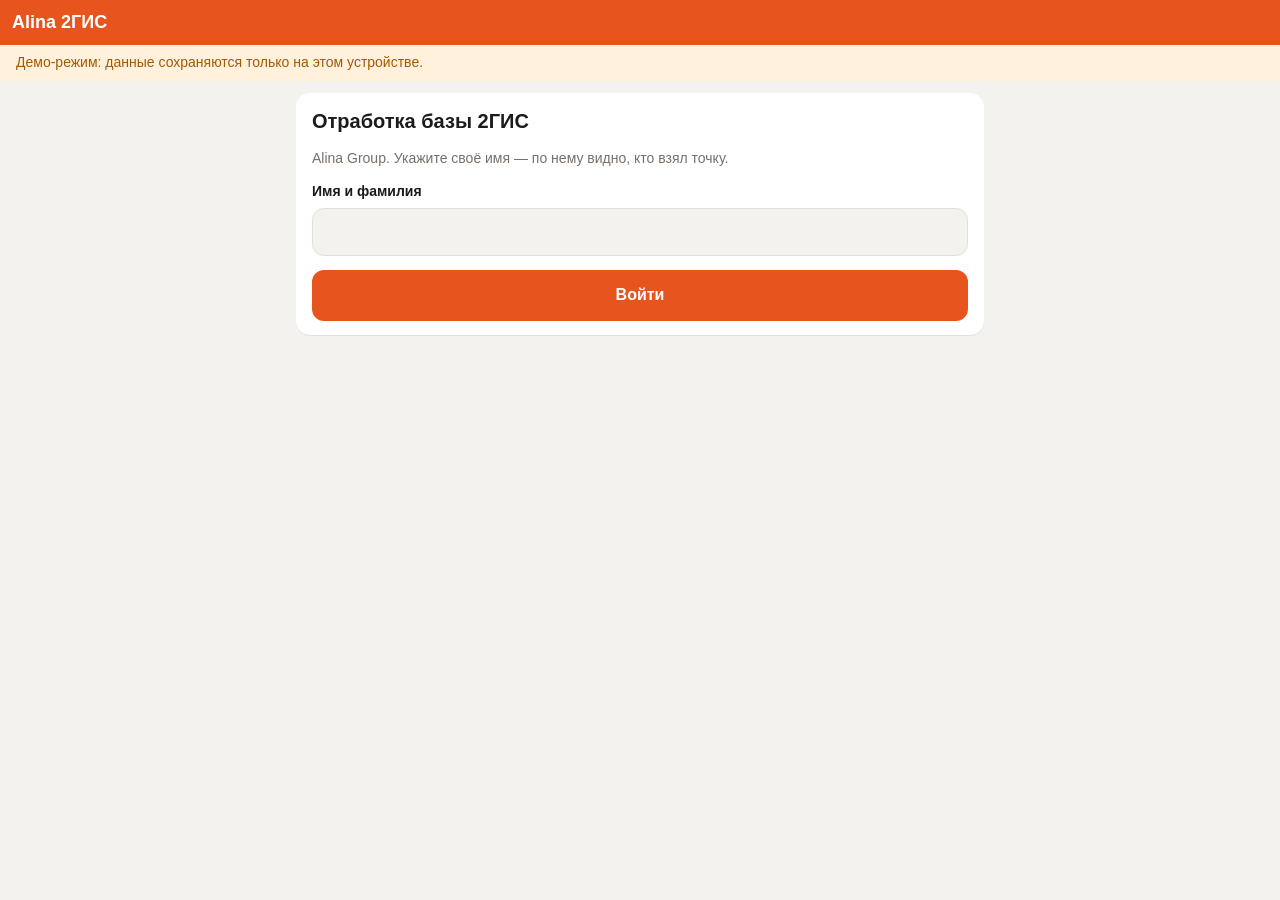
==== index.html @ ec06b98b "Alina Group: отработка базы 2ГИС — PWA для агентов Маршруты из Excel (571 точка), блокировка точки з" ====
<!doctype html>
<html lang="ru">
<head>
  <meta charset="utf-8">
  <meta name="viewport" content="width=device-width, initial-scale=1, viewport-fit=cover">
  <title>Alina 2ГИС</title>
  <meta name="apple-mobile-web-app-capable" content="yes">
  <meta name="mobile-web-app-capable" content="yes">
  <meta name="apple-mobile-web-app-status-bar-style" content="default">
  <meta name="apple-mobile-web-app-title" content="Alina 2ГИС">
  <meta name="theme-color" content="#e8541e">
  <link rel="apple-touch-icon" href="icons/apple-touch-icon.png">
  <link rel="icon" href="icons/icon-192.png">
  <link rel="manifest" href="manifest.webmanifest">
  <link rel="stylesheet" href="styles.css">
</head>
<body>
  <header class="bar">
    <button class="bar-back" id="back" hidden aria-label="Назад">‹</button>
    <div class="bar-title" id="title">Alina 2ГИС</div>
    <button class="bar-btn" id="who" hidden></button>
  </header>
  <div class="banner" id="banner" hidden></div>
  <main id="app"></main>
  <div class="toast" id="toast" hidden></div>
  <script src="config.js"></script>
  <script src="app.js"></script>
</body>
</html>
---- styles.css ----
:root {
  --accent: #e8541e;
  --accent-ink: #fff;
  --bg: #f4f2ef;
  --card: #fff;
  --ink: #1d1b19;
  --muted: #77706a;
  --line: #e4dfd9;
  --ok: #1f8a4c;
  --ok-bg: #e3f4ea;
  --warn: #a35a00;
  --warn-bg: #fff1dc;
  --bad: #c0352b;
  --chip: #f1ece6;
  --radius: 14px;
  color-scheme: light;
}
@media (prefers-color-scheme: dark) {
  :root {
    --bg: #141312;
    --card: #1f1d1b;
    --ink: #f2eee9;
    --muted: #a19890;
    --line: #34302c;
    --ok-bg: #173323;
    --warn-bg: #3a2a12;
    --chip: #2b2825;
    color-scheme: dark;
  }
}

* { box-sizing: border-box; -webkit-tap-highlight-color: transparent; }
html, body { margin: 0; background: var(--bg); color: var(--ink); }
body {
  font: 16px/1.4 -apple-system, BlinkMacSystemFont, "Segoe UI", Roboto, sans-serif;
  padding-bottom: calc(24px + env(safe-area-inset-bottom));
  -webkit-text-size-adjust: 100%;
}
button, input, textarea, select { font: inherit; color: inherit; }
a { color: var(--accent); }

.bar {
  position: sticky; top: 0; z-index: 10;
  display: flex; align-items: center; gap: 8px;
  padding: calc(10px + env(safe-area-inset-top)) 12px 10px;
  background: var(--accent); color: var(--accent-ink);
}
.bar-title { flex: 1; font-weight: 700; font-size: 18px; white-space: nowrap; overflow: hidden; text-overflow: ellipsis; }
.bar-back { background: none; border: 0; color: inherit; font-size: 34px; line-height: 1; padding: 0 8px 4px 0; }
.bar-btn {
  background: rgba(255,255,255,.18); border: 0; color: inherit;
  border-radius: 999px; padding: 6px 12px; font-size: 14px; max-width: 45%;
  white-space: nowrap; overflow: hidden; text-overflow: ellipsis;
}
.banner { background: var(--warn-bg); color: var(--warn); padding: 8px 16px; font-size: 14px; }

main { padding: 12px 16px; max-width: 720px; margin: 0 auto; }

.card {
  background: var(--card); border-radius: var(--radius);
  padding: 14px 16px; margin-bottom: 10px;
  box-shadow: 0 1px 0 var(--line);
}
.card h2 { margin: 0 0 4px; font-size: 20px; }
.muted { color: var(--muted); font-size: 14px; }
.row { display: flex; align-items: center; gap: 10px; }
.grow { flex: 1; min-width: 0; }

.route-card { display: block; text-decoration: none; color: inherit; }
.progress { height: 8px; background: var(--chip); border-radius: 99px; overflow: hidden; display: flex; margin: 10px 0 6px; }
.progress .done { background: var(--ok); }
.progress .work { background: #f0a24a; }
.stats { display: flex; gap: 14px; font-size: 13px; color: var(--muted); flex-wrap: wrap; }
.stats b { color: var(--ink); }

.tools { display: flex; gap: 8px; margin-bottom: 10px; flex-wrap: wrap; }
.search {
  flex: 1 1 100%; padding: 12px 14px; border-radius: 12px;
  border: 1px solid var(--line); background: var(--card);
}
.seg { display: flex; background: var(--chip); border-radius: 10px; padding: 3px; flex: 1; }
.seg button { flex: 1; border: 0; background: none; padding: 7px 6px; border-radius: 8px; font-size: 14px; }
.seg button.on { background: var(--card); font-weight: 600; box-shadow: 0 1px 2px rgba(0,0,0,.12); }

.section-title { font-size: 13px; text-transform: uppercase; letter-spacing: .04em; color: var(--muted); margin: 16px 4px 8px; }

.point { display: flex; gap: 12px; align-items: flex-start; text-decoration: none; color: inherit; }
.point .num {
  flex: none; width: 34px; height: 34px; border-radius: 50%;
  background: var(--chip); display: grid; place-items: center; font-size: 13px; font-weight: 600;
}
.point.mine .num { background: var(--accent); color: var(--accent-ink); }
.point .name { font-weight: 600; }
.point .addr { font-size: 14px; color: var(--muted); }
.dist { font-size: 13px; color: var(--muted); white-space: nowrap; }

.badge { display: inline-block; font-size: 12px; padding: 2px 8px; border-radius: 99px; background: var(--chip); color: var(--muted); }
.badge.work { background: var(--warn-bg); color: var(--warn); }
.badge.done { background: var(--ok-bg); color: var(--ok); }

.btn {
  display: flex; align-items: center; justify-content: center; gap: 8px;
  width: 100%; padding: 14px 16px; border-radius: 12px; border: 0;
  background: var(--chip); font-weight: 600; text-decoration: none; color: var(--ink);
  font-size: 16px; min-height: 50px;
}
.btn.primary { background: var(--accent); color: var(--accent-ink); }
.btn.ok { background: var(--ok); color: #fff; }
.btn.ghost { background: none; border: 1px solid var(--line); }
.btn:disabled { opacity: .5; }
.btns { display: grid; gap: 8px; grid-template-columns: 1fr 1fr; margin: 10px 0; }
.btns .wide { grid-column: 1 / -1; }

.status-box { padding: 12px 14px; border-radius: 12px; margin: 10px 0; font-weight: 600; }
.status-box.work { background: var(--warn-bg); color: var(--warn); }
.status-box.done { background: var(--ok-bg); color: var(--ok); }
.status-box.other { background: #fde3e0; color: var(--bad); }

form fieldset { border: 0; padding: 0; margin: 0; }
.field { margin-bottom: 14px; }
.field > label, .field > .label { display: block; font-size: 14px; font-weight: 600; margin-bottom: 6px; }
.field input[type=text], .field input[type=tel], .field textarea {
  width: 100%; padding: 12px 14px; border-radius: 12px;
  border: 1px solid var(--line); background: var(--bg); font-size: 16px;
}
.field textarea { min-height: 80px; resize: vertical; }
.chips { display: flex; flex-wrap: wrap; gap: 8px; }
.chips label {
  display: inline-flex; align-items: center; padding: 9px 13px;
  border-radius: 999px; background: var(--chip); font-size: 15px; user-select: none;
}
.chips input { position: absolute; opacity: 0; pointer-events: none; }
.chips label:has(input:checked) { background: var(--accent); color: var(--accent-ink); }
.req { color: var(--bad); }

.photos { display: grid; grid-template-columns: repeat(3, 1fr); gap: 8px; margin-top: 8px; }
.photos .ph { position: relative; aspect-ratio: 1; border-radius: 10px; overflow: hidden; background: var(--chip); }
.photos img { width: 100%; height: 100%; object-fit: cover; display: block; }
.photos .ph button {
  position: absolute; top: 4px; right: 4px; width: 26px; height: 26px; border-radius: 50%;
  border: 0; background: rgba(0,0,0,.6); color: #fff; font-size: 16px; line-height: 1;
}
.file-btn { position: relative; overflow: hidden; }
.file-btn input { position: absolute; inset: 0; opacity: 0; }

.empty { text-align: center; color: var(--muted); padding: 32px 12px; }
.spinner { text-align: center; color: var(--muted); padding: 40px 0; }
.link-btn { background: none; border: 0; color: var(--accent); padding: 8px 0; font-weight: 600; }

.toast {
  position: fixed; left: 16px; right: 16px; bottom: calc(20px + env(safe-area-inset-bottom));
  background: #222; color: #fff; padding: 14px 16px; border-radius: 12px; z-index: 50;
  text-align: center; box-shadow: 0 6px 24px rgba(0,0,0,.25); max-width: 560px; margin: 0 auto;
}
.toast.err { background: var(--bad); }
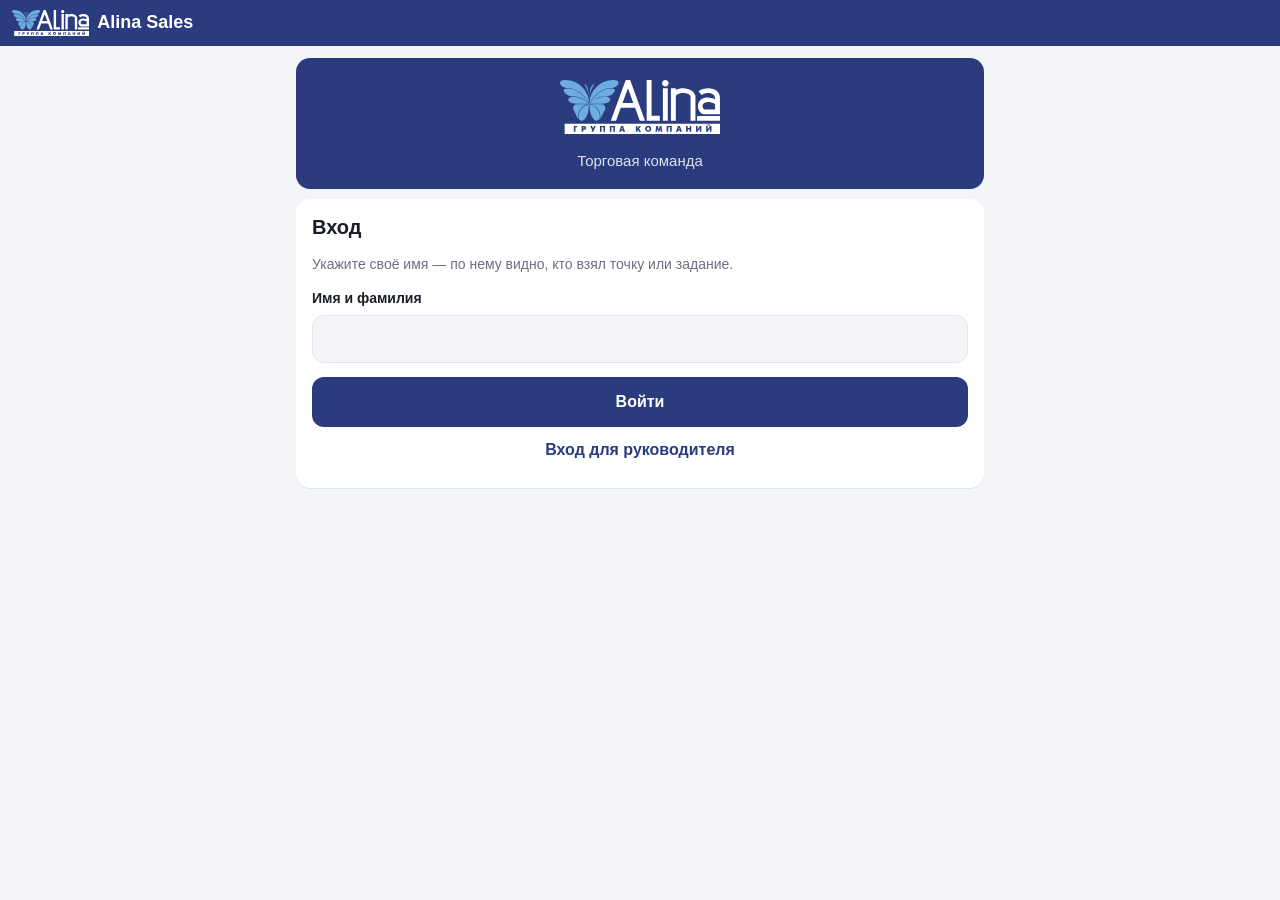
==== commit 1997ee63: "Alina Sales: логотип Alina Group, задания по точкам, повторные визиты, GPS и статистика руководителя" ====
--- a/index.html
+++ b/index.html
@@ -3,12 +3,12 @@
 <head>
   <meta charset="utf-8">
   <meta name="viewport" content="width=device-width, initial-scale=1, viewport-fit=cover">
-  <title>Alina 2ГИС</title>
+  <title>Alina Sales</title>
   <meta name="apple-mobile-web-app-capable" content="yes">
   <meta name="mobile-web-app-capable" content="yes">
   <meta name="apple-mobile-web-app-status-bar-style" content="default">
-  <meta name="apple-mobile-web-app-title" content="Alina 2ГИС">
-  <meta name="theme-color" content="#e8541e">
+  <meta name="apple-mobile-web-app-title" content="Alina Sales">
+  <meta name="theme-color" content="#2a3b7e">
   <link rel="apple-touch-icon" href="icons/apple-touch-icon.png">
   <link rel="icon" href="icons/icon-192.png">
   <link rel="manifest" href="manifest.webmanifest">
@@ -17,7 +17,8 @@
 <body>
   <header class="bar">
     <button class="bar-back" id="back" hidden aria-label="Назад">‹</button>
-    <div class="bar-title" id="title">Alina 2ГИС</div>
+    <img class="bar-logo" id="logo" src="icons/alina-logo.svg" alt="Alina Group" hidden>
+    <div class="bar-title" id="title">Alina Sales</div>
     <button class="bar-btn" id="who" hidden></button>
   </header>
   <div class="banner" id="banner" hidden></div>
--- a/styles.css
+++ b/styles.css
@@ -1,30 +1,36 @@
 :root {
-  --accent: #e8541e;
+  /* Фирменные цвета Alina Group (alina.kz): тёмно-синий и голубой бабочки */
+  --accent: #2a3b7e;
   --accent-ink: #fff;
-  --bg: #f4f2ef;
+  --accent-2: #489ed7;
+  --link: #2a3b7e;
+  --bg: #f3f5f9;
   --card: #fff;
-  --ink: #1d1b19;
-  --muted: #77706a;
-  --line: #e4dfd9;
+  --ink: #1a1d29;
+  --muted: #6b7183;
+  --line: #dfe4ec;
   --ok: #1f8a4c;
   --ok-bg: #e3f4ea;
   --warn: #a35a00;
   --warn-bg: #fff1dc;
   --bad: #c0352b;
-  --chip: #f1ece6;
+  --bad-bg: #fde3e0;
+  --chip: #eaeef5;
   --radius: 14px;
   color-scheme: light;
 }
 @media (prefers-color-scheme: dark) {
   :root {
-    --bg: #141312;
-    --card: #1f1d1b;
-    --ink: #f2eee9;
-    --muted: #a19890;
-    --line: #34302c;
+    --link: #8ec3ea;
+    --bg: #11131a;
+    --card: #1c1f29;
+    --ink: #eef0f5;
+    --muted: #9aa0b0;
+    --line: #2e3342;
     --ok-bg: #173323;
     --warn-bg: #3a2a12;
-    --chip: #2b2825;
+    --bad-bg: #3c1c19;
+    --chip: #272b37;
     color-scheme: dark;
   }
 }
@@ -37,7 +43,7 @@
   -webkit-text-size-adjust: 100%;
 }
 button, input, textarea, select { font: inherit; color: inherit; }
-a { color: var(--accent); }
+a { color: var(--link); }
 
 .bar {
   position: sticky; top: 0; z-index: 10;
@@ -45,6 +51,7 @@
   padding: calc(10px + env(safe-area-inset-top)) 12px 10px;
   background: var(--accent); color: var(--accent-ink);
 }
+.bar-logo { height: 26px; width: auto; flex: none; }
 .bar-title { flex: 1; font-weight: 700; font-size: 18px; white-space: nowrap; overflow: hidden; text-overflow: ellipsis; }
 .bar-back { background: none; border: 0; color: inherit; font-size: 34px; line-height: 1; padding: 0 8px 4px 0; }
 .bar-btn {
@@ -62,16 +69,27 @@
   box-shadow: 0 1px 0 var(--line);
 }
 .card h2 { margin: 0 0 4px; font-size: 20px; }
+.card h3 { margin: 0 0 8px; font-size: 17px; }
 .muted { color: var(--muted); font-size: 14px; }
 .row { display: flex; align-items: center; gap: 10px; }
 .grow { flex: 1; min-width: 0; }
 
-.route-card { display: block; text-decoration: none; color: inherit; }
+.hero {
+  background: var(--accent); color: var(--accent-ink); border-radius: var(--radius);
+  padding: 22px 16px 18px; margin-bottom: 10px; text-align: center;
+}
+.hero img { height: 54px; width: auto; max-width: 100%; }
+.hero p { margin: 10px 0 0; opacity: .85; font-size: 15px; }
+
+.route-card, .nav-card { display: block; text-decoration: none; color: inherit; }
+.nav-card { border-left: 4px solid var(--accent-2); }
+.nav-card.mgr { border-left-color: var(--accent); }
 .progress { height: 8px; background: var(--chip); border-radius: 99px; overflow: hidden; display: flex; margin: 10px 0 6px; }
 .progress .done { background: var(--ok); }
 .progress .work { background: #f0a24a; }
 .stats { display: flex; gap: 14px; font-size: 13px; color: var(--muted); flex-wrap: wrap; }
 .stats b { color: var(--ink); }
+.stats .bad b, .stats b.bad { color: var(--bad); }
 
 .tools { display: flex; gap: 8px; margin-bottom: 10px; flex-wrap: wrap; }
 .search {
@@ -81,6 +99,9 @@
 .seg { display: flex; background: var(--chip); border-radius: 10px; padding: 3px; flex: 1; }
 .seg button { flex: 1; border: 0; background: none; padding: 7px 6px; border-radius: 8px; font-size: 14px; }
 .seg button.on { background: var(--card); font-weight: 600; box-shadow: 0 1px 2px rgba(0,0,0,.12); }
+.tabs { margin-bottom: 6px; }
+.tabs button { line-height: 1.2; }
+.tabs button b { display: block; font-size: 17px; }
 
 .section-title { font-size: 13px; text-transform: uppercase; letter-spacing: .04em; color: var(--muted); margin: 16px 4px 8px; }
 
@@ -94,9 +115,11 @@
 .point .addr { font-size: 14px; color: var(--muted); }
 .dist { font-size: 13px; color: var(--muted); white-space: nowrap; }
 
-.badge { display: inline-block; font-size: 12px; padding: 2px 8px; border-radius: 99px; background: var(--chip); color: var(--muted); }
+.badge { display: inline-block; font-size: 12px; padding: 2px 8px; border-radius: 99px; background: var(--chip); color: var(--muted); margin-right: 4px; }
 .badge.work { background: var(--warn-bg); color: var(--warn); }
 .badge.done { background: var(--ok-bg); color: var(--ok); }
+.badge.bad { background: var(--bad-bg); color: var(--bad); }
+.badge.info { background: var(--chip); color: var(--link); }
 
 .btn {
   display: flex; align-items: center; justify-content: center; gap: 8px;
@@ -105,8 +128,10 @@
   font-size: 16px; min-height: 50px;
 }
 .btn.primary { background: var(--accent); color: var(--accent-ink); }
+.btn.blue { background: var(--accent-2); color: #fff; }
 .btn.ok { background: var(--ok); color: #fff; }
 .btn.ghost { background: none; border: 1px solid var(--line); }
+.btn.small { min-height: 40px; padding: 8px 12px; font-size: 15px; }
 .btn:disabled { opacity: .5; }
 .btns { display: grid; gap: 8px; grid-template-columns: 1fr 1fr; margin: 10px 0; }
 .btns .wide { grid-column: 1 / -1; }
@@ -114,14 +139,14 @@
 .status-box { padding: 12px 14px; border-radius: 12px; margin: 10px 0; font-weight: 600; }
 .status-box.work { background: var(--warn-bg); color: var(--warn); }
 .status-box.done { background: var(--ok-bg); color: var(--ok); }
-.status-box.other { background: #fde3e0; color: var(--bad); }
+.status-box.other { background: var(--bad-bg); color: var(--bad); }
 
 form fieldset { border: 0; padding: 0; margin: 0; }
 .field { margin-bottom: 14px; }
 .field > label, .field > .label { display: block; font-size: 14px; font-weight: 600; margin-bottom: 6px; }
-.field input[type=text], .field input[type=tel], .field textarea {
+.field input[type=text], .field input[type=tel], .field input[type=date], .field input[type=password], .field textarea, .field select {
   width: 100%; padding: 12px 14px; border-radius: 12px;
-  border: 1px solid var(--line); background: var(--bg); font-size: 16px;
+  border: 1px solid var(--line); background: var(--bg); font-size: 16px; min-height: 48px;
 }
 .field textarea { min-height: 80px; resize: vertical; }
 .chips { display: flex; flex-wrap: wrap; gap: 8px; }
@@ -132,6 +157,48 @@
 .chips input { position: absolute; opacity: 0; pointer-events: none; }
 .chips label:has(input:checked) { background: var(--accent); color: var(--accent-ink); }
 .req { color: var(--bad); }
+
+/* Выбор заданий: строка-чекбокс, под ней комментарий */
+.task-pick { border: 1px solid var(--line); border-radius: 12px; margin-bottom: 8px; overflow: hidden; }
+.task-pick > label { display: flex; gap: 10px; align-items: center; padding: 12px 14px; font-weight: 600; }
+.task-pick > label input { width: 20px; height: 20px; flex: none; accent-color: var(--accent); }
+.task-pick:has(input:checked) { border-color: var(--accent-2); background: var(--chip); }
+.task-pick textarea {
+  display: none; width: calc(100% - 28px); margin: 0 14px 12px; min-height: 60px;
+  padding: 10px 12px; border-radius: 10px; border: 1px solid var(--line); background: var(--card); font-size: 16px;
+}
+.task-pick:has(input:checked) textarea { display: block; }
+
+.task .type { font-weight: 700; }
+.task .meta { font-size: 14px; color: var(--muted); margin-top: 2px; }
+.task .comment { margin-top: 6px; white-space: pre-wrap; }
+.task .result { margin-top: 6px; padding: 8px 10px; border-radius: 10px; background: var(--ok-bg); white-space: pre-wrap; font-size: 15px; }
+.task.overdue { box-shadow: inset 4px 0 0 var(--bad), 0 1px 0 var(--line); }
+.task .btns { margin-bottom: 0; }
+.task-link { color: inherit; text-decoration: none; font-weight: 600; }
+
+.history { margin: 0; padding: 0; list-style: none; }
+.history li { padding: 8px 0; border-top: 1px solid var(--line); font-size: 15px; }
+.history li:first-child { border-top: 0; }
+
+.tiles { display: grid; grid-template-columns: repeat(2, 1fr); gap: 8px; margin-bottom: 10px; }
+.tile { background: var(--card); border-radius: 12px; padding: 12px 14px; box-shadow: 0 1px 0 var(--line); }
+.tile b { display: block; font-size: 24px; line-height: 1.1; }
+.tile span { font-size: 13px; color: var(--muted); }
+.tile.bad b { color: var(--bad); }
+@media (min-width: 560px) { .tiles { grid-template-columns: repeat(4, 1fr); } }
+
+.table-wrap { overflow-x: auto; margin: 0 -16px; padding: 0 16px; }
+table.grid { border-collapse: collapse; width: 100%; font-size: 14px; }
+table.grid th, table.grid td { padding: 8px 6px; text-align: right; border-bottom: 1px solid var(--line); white-space: nowrap; }
+table.grid th { font-size: 12px; color: var(--muted); font-weight: 600; }
+table.grid th:first-child, table.grid td:first-child { text-align: left; white-space: normal; }
+table.grid td.bad { color: var(--bad); font-weight: 600; }
+
+.feed { margin: 0; padding: 0; list-style: none; }
+.feed li { padding: 8px 0; border-top: 1px solid var(--line); font-size: 14px; }
+.feed li:first-child { border-top: 0; }
+.feed time { color: var(--muted); margin-right: 6px; }
 
 .photos { display: grid; grid-template-columns: repeat(3, 1fr); gap: 8px; margin-top: 8px; }
 .photos .ph { position: relative; aspect-ratio: 1; border-radius: 10px; overflow: hidden; background: var(--chip); }
@@ -145,7 +212,7 @@
 
 .empty { text-align: center; color: var(--muted); padding: 32px 12px; }
 .spinner { text-align: center; color: var(--muted); padding: 40px 0; }
-.link-btn { background: none; border: 0; color: var(--accent); padding: 8px 0; font-weight: 600; }
+.link-btn { background: none; border: 0; color: var(--link); padding: 12px 0; font-weight: 600; width: 100%; }
 
 .toast {
   position: fixed; left: 16px; right: 16px; bottom: calc(20px + env(safe-area-inset-bottom));
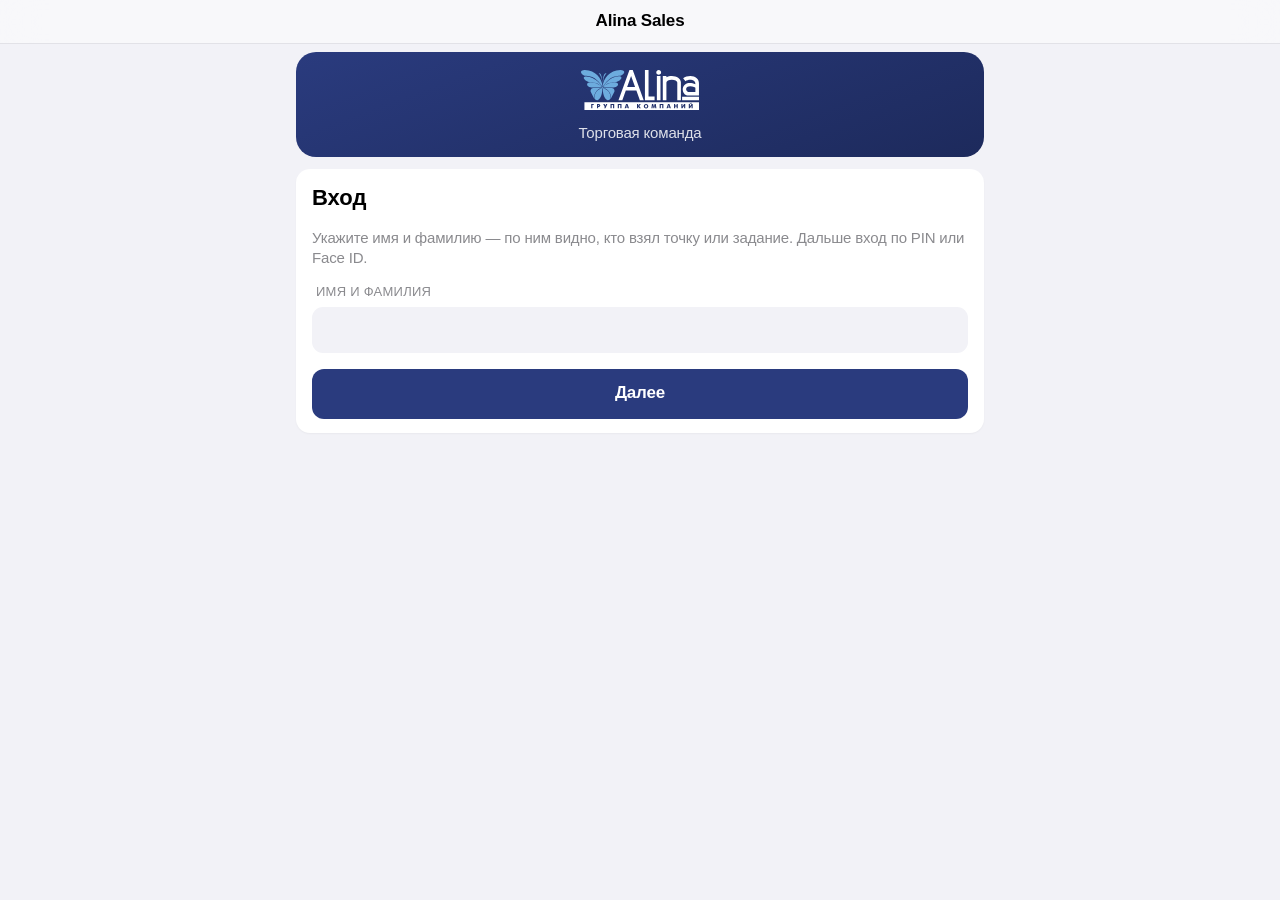
==== commit 98148276: "Дизайн в стиле iOS: вкладки внизу, большие заголовки, списки как в «Настройках», кольцо цели - Нижня" ====
--- a/index.html
+++ b/index.html
@@ -8,7 +8,8 @@
   <meta name="mobile-web-app-capable" content="yes">
   <meta name="apple-mobile-web-app-status-bar-style" content="default">
   <meta name="apple-mobile-web-app-title" content="Alina Sales">
-  <meta name="theme-color" content="#2a3b7e">
+  <meta name="theme-color" content="#f2f2f7" media="(prefers-color-scheme: light)">
+  <meta name="theme-color" content="#000000" media="(prefers-color-scheme: dark)">
   <link rel="apple-touch-icon" href="icons/apple-touch-icon.png">
   <link rel="icon" href="icons/icon-192.png">
   <link rel="manifest" href="manifest.webmanifest">
@@ -16,13 +17,18 @@
 </head>
 <body>
   <header class="bar">
-    <button class="bar-back" id="back" hidden aria-label="Назад">‹</button>
-    <img class="bar-logo" id="logo" src="icons/alina-logo.svg" alt="Alina Group" hidden>
+    <button class="bar-back" id="back" hidden aria-label="Назад"><svg class="i" viewBox="0 0 24 24"><path d="M15 5l-7 7 7 7"/></svg><span id="backLabel">Назад</span></button>
+    <picture class="bar-logo" id="logo" hidden>
+      <source srcset="icons/alina-logo.svg" media="(prefers-color-scheme: dark)">
+      <img src="icons/alina-logo-navy.svg" alt="Alina Group">
+    </picture>
     <div class="bar-title" id="title">Alina Sales</div>
-    <button class="bar-btn" id="who" hidden></button>
+    <a class="bar-action" id="action" hidden></a>
   </header>
   <div class="banner" id="banner" hidden></div>
+  <h1 class="large-title" id="ltitle" hidden></h1>
   <main id="app"></main>
+  <nav class="tabbar" id="tabbar" hidden></nav>
   <div class="toast" id="toast" hidden></div>
   <script src="config.js"></script>
   <script src="app.js"></script>
--- a/styles.css
+++ b/styles.css
@@ -1,222 +1,459 @@
+/*
+ * Alina Sales — оформление в стиле iOS (Apple Human Interface Guidelines):
+ * сгруппированные списки, полупрозрачные панели, большие заголовки, нижняя панель вкладок.
+ * Фирменные цвета Alina Group (alina.kz): тёмно-синий и голубой бабочки.
+ */
 :root {
-  /* Фирменные цвета Alina Group (alina.kz): тёмно-синий и голубой бабочки */
-  --accent: #2a3b7e;
+  --accent: #2a3b7e;        /* заливка главных кнопок */
   --accent-ink: #fff;
-  --accent-2: #489ed7;
-  --link: #2a3b7e;
-  --bg: #f3f5f9;
+  --accent-2: #489ed7;      /* голубой бабочки */
+  --tint: #2a3b7e;          /* ссылки, иконки, активная вкладка */
+  --link: var(--tint);
+  --tint-bg: rgba(42, 59, 126, .1);
+  --bg: #f2f2f7;
   --card: #fff;
-  --ink: #1a1d29;
-  --muted: #6b7183;
-  --line: #dfe4ec;
-  --ok: #1f8a4c;
-  --ok-bg: #e3f4ea;
-  --warn: #a35a00;
-  --warn-bg: #fff1dc;
-  --bad: #c0352b;
-  --bad-bg: #fde3e0;
-  --chip: #eaeef5;
+  --ink: #000;
+  --muted: #8a8a8e;
+  --line: #e2e2e7;
+  --chip: rgba(118, 118, 128, .12);
+  --field: #f2f2f7;
+  --ok: #34c759;
+  --ok-ink: #248a3d;
+  --ok-bg: rgba(52, 199, 89, .14);
+  --warn: #c76f00;
+  --warn-bg: rgba(255, 149, 0, .15);
+  --bad: #ff3b30;
+  --bad-bg: rgba(255, 59, 48, .12);
+  --bar-bg: rgba(249, 249, 251, .8);
   --radius: 14px;
+  --shadow: 0 1px 2px rgba(0, 0, 0, .04);
+  --tabbar-h: 54px;
   color-scheme: light;
 }
 @media (prefers-color-scheme: dark) {
   :root {
-    --link: #8ec3ea;
-    --bg: #11131a;
-    --card: #1c1f29;
-    --ink: #eef0f5;
-    --muted: #9aa0b0;
-    --line: #2e3342;
-    --ok-bg: #173323;
-    --warn-bg: #3a2a12;
-    --bad-bg: #3c1c19;
-    --chip: #272b37;
+    --accent: #3a56b8;
+    --tint: #7ab8ea;
+    --tint-bg: rgba(122, 184, 234, .16);
+    --bg: #000;
+    --card: #1c1c1e;
+    --ink: #fff;
+    --muted: #98989f;
+    --line: #38383a;
+    --chip: rgba(118, 118, 128, .24);
+    --field: #2c2c2e;
+    --ok: #30d158;
+    --ok-ink: #30d158;
+    --ok-bg: rgba(48, 209, 88, .16);
+    --warn: #ff9f0a;
+    --warn-bg: rgba(255, 159, 10, .16);
+    --bad: #ff453a;
+    --bad-bg: rgba(255, 69, 58, .16);
+    --bar-bg: rgba(22, 22, 24, .78);
+    --shadow: none;
     color-scheme: dark;
   }
 }
 
 * { box-sizing: border-box; -webkit-tap-highlight-color: transparent; }
+[hidden] { display: none !important; }
 html, body { margin: 0; background: var(--bg); color: var(--ink); }
 body {
-  font: 16px/1.4 -apple-system, BlinkMacSystemFont, "Segoe UI", Roboto, sans-serif;
+  font: 17px/1.35 -apple-system, BlinkMacSystemFont, "SF Pro Text", "Segoe UI", Roboto, sans-serif;
+  letter-spacing: -0.01em;
   padding-bottom: calc(24px + env(safe-area-inset-bottom));
   -webkit-text-size-adjust: 100%;
-}
-button, input, textarea, select { font: inherit; color: inherit; }
-a { color: var(--link); }
-
+  -webkit-font-smoothing: antialiased;
+  overflow-wrap: anywhere; /* длинные ссылки и слитный текст не растягивают экран */
+}
+body.has-tabbar { padding-bottom: calc(var(--tabbar-h) + 28px + env(safe-area-inset-bottom)); }
+table.grid, .bar, .tabbar { overflow-wrap: normal; }
+button, input, textarea, select { font: inherit; color: inherit; letter-spacing: inherit; }
+a { color: var(--link); text-decoration: none; }
+svg.i { width: 22px; height: 22px; flex: none; fill: none; stroke: currentColor; stroke-width: 1.9; stroke-linecap: round; stroke-linejoin: round; }
+
+/* ---------- Навигационная панель ---------- */
 .bar {
-  position: sticky; top: 0; z-index: 10;
-  display: flex; align-items: center; gap: 8px;
-  padding: calc(10px + env(safe-area-inset-top)) 12px 10px;
-  background: var(--accent); color: var(--accent-ink);
-}
-.bar-logo { height: 26px; width: auto; flex: none; }
-.bar-title { flex: 1; font-weight: 700; font-size: 18px; white-space: nowrap; overflow: hidden; text-overflow: ellipsis; }
-.bar-back { background: none; border: 0; color: inherit; font-size: 34px; line-height: 1; padding: 0 8px 4px 0; }
-.bar-btn {
-  background: rgba(255,255,255,.18); border: 0; color: inherit;
-  border-radius: 999px; padding: 6px 12px; font-size: 14px; max-width: 45%;
-  white-space: nowrap; overflow: hidden; text-overflow: ellipsis;
-}
-.banner { background: var(--warn-bg); color: var(--warn); padding: 8px 16px; font-size: 14px; }
-
-main { padding: 12px 16px; max-width: 720px; margin: 0 auto; }
-
+  position: sticky; top: 0; z-index: 20;
+  display: grid; grid-template-columns: 1fr auto 1fr; align-items: center; gap: 8px;
+  min-height: calc(44px + env(safe-area-inset-top));
+  padding: env(safe-area-inset-top) 8px 0;
+  background: var(--bar-bg);
+  -webkit-backdrop-filter: saturate(180%) blur(20px); backdrop-filter: saturate(180%) blur(20px);
+  border-bottom: .5px solid transparent;
+  transition: border-color .2s;
+}
+body.scrolled .bar, body:not(.large) .bar { border-bottom-color: var(--line); }
+.bar-back {
+  grid-column: 1; justify-self: start; display: flex; align-items: center; gap: 0;
+  background: none; border: 0; color: var(--tint); font-size: 17px; padding: 8px 6px 8px 0; min-height: 44px;
+}
+.bar-back svg.i { width: 26px; height: 26px; stroke-width: 2.4; }
+.bar-logo { grid-column: 1; justify-self: start; display: flex; padding-left: 8px; }
+.bar-logo img { height: 24px; width: auto; display: block; }
+.bar-title {
+  grid-column: 2; font-weight: 600; font-size: 17px; text-align: center;
+  white-space: nowrap; overflow: hidden; text-overflow: ellipsis; max-width: 56vw;
+  transition: opacity .2s;
+}
+body.large:not(.scrolled) .bar-title { opacity: 0; }
+.bar-action {
+  grid-column: 3; justify-self: end; display: flex; align-items: center; justify-content: center;
+  min-width: 44px; min-height: 44px; color: var(--tint); background: none; border: 0;
+}
+.bar-action svg.i { width: 24px; height: 24px; }
+
+.large-title {
+  margin: 0; padding: 4px 20px 2px; font-size: 34px; line-height: 1.15; font-weight: 700; letter-spacing: .01em;
+  max-width: 720px; margin: 0 auto;
+}
+.banner { background: var(--warn-bg); color: var(--warn); padding: 8px 20px; font-size: 14px; }
+
+main { padding: 8px 16px 12px; max-width: 720px; margin: 0 auto; }
+.subtitle { color: var(--muted); font-size: 15px; margin: -2px 4px 14px; }
+
+/* ---------- Нижняя панель вкладок ---------- */
+.tabbar {
+  position: fixed; left: 0; right: 0; bottom: 0; z-index: 30;
+  display: flex; justify-content: space-around;
+  padding: 6px 4px calc(4px + env(safe-area-inset-bottom));
+  background: var(--bar-bg);
+  -webkit-backdrop-filter: saturate(180%) blur(20px); backdrop-filter: saturate(180%) blur(20px);
+  border-top: .5px solid var(--line);
+}
+.tabbar a {
+  position: relative; flex: 1; max-width: 120px; display: flex; flex-direction: column; align-items: center; gap: 2px;
+  color: var(--muted); font-size: 10.5px; font-weight: 500; letter-spacing: 0; padding: 2px 0;
+}
+.tabbar a svg.i { width: 26px; height: 26px; stroke-width: 1.8; }
+.tabbar a.on { color: var(--tint); }
+.tabbar a.on svg.i { stroke-width: 2.3; }
+.tabbar .tb-badge {
+  position: absolute; top: -2px; left: calc(50% + 6px); min-width: 18px; height: 18px; padding: 0 5px;
+  border-radius: 9px; background: var(--bad); color: #fff; font-size: 12px; font-weight: 600; line-height: 18px; text-align: center;
+}
+
+/* ---------- Карточки и сгруппированные списки ---------- */
 .card {
   background: var(--card); border-radius: var(--radius);
-  padding: 14px 16px; margin-bottom: 10px;
-  box-shadow: 0 1px 0 var(--line);
-}
-.card h2 { margin: 0 0 4px; font-size: 20px; }
-.card h3 { margin: 0 0 8px; font-size: 17px; }
-.muted { color: var(--muted); font-size: 14px; }
+  padding: 14px 16px; margin-bottom: 12px; box-shadow: var(--shadow);
+}
+.card h2 { margin: 0 0 4px; font-size: 22px; font-weight: 700; letter-spacing: 0; }
+.card h3 { margin: 0 0 8px; font-size: 17px; font-weight: 600; display: flex; align-items: center; gap: 8px; }
+.card h3 svg.i { color: var(--tint); }
+.muted { color: var(--muted); font-size: 15px; }
 .row { display: flex; align-items: center; gap: 10px; }
 .grow { flex: 1; min-width: 0; }
 
-.hero {
-  background: var(--accent); color: var(--accent-ink); border-radius: var(--radius);
-  padding: 22px 16px 18px; margin-bottom: 10px; text-align: center;
-}
-.hero img { height: 54px; width: auto; max-width: 100%; }
-.hero p { margin: 10px 0 0; opacity: .85; font-size: 15px; }
-
-.route-card, .nav-card { display: block; text-decoration: none; color: inherit; }
-.nav-card { border-left: 4px solid var(--accent-2); }
-.nav-card.mgr { border-left-color: var(--accent); }
-.progress { height: 8px; background: var(--chip); border-radius: 99px; overflow: hidden; display: flex; margin: 10px 0 6px; }
+.section-title {
+  font-size: 13px; text-transform: uppercase; letter-spacing: .02em; color: var(--muted);
+  margin: 22px 16px 7px; font-weight: 400;
+}
+.section-title:first-child { margin-top: 6px; }
+
+.list { background: var(--card); border-radius: var(--radius); overflow: hidden; margin-bottom: 12px; box-shadow: var(--shadow); }
+.row-item {
+  position: relative; display: flex; align-items: center; gap: 12px;
+  padding: 11px 14px 11px 16px; min-height: 48px; color: inherit; text-decoration: none;
+  background: var(--card); border: 0; width: 100%; text-align: left; font-size: 17px;
+}
+.row-item + .row-item::before {
+  content: ''; position: absolute; top: 0; right: 0; left: 16px; border-top: .5px solid var(--line);
+}
+.row-item.has-icon + .row-item::before, .row-item.point + .row-item::before { left: 62px; }
+a.row-item:active, button.row-item:active { background: var(--chip); }
+svg.chev { width: 16px; height: 16px; color: #c4c4c7; stroke-width: 2.6; flex: none; }
+@media (prefers-color-scheme: dark) { svg.chev { color: #5a5a5f; } }
+.ri-icon { width: 30px; height: 30px; border-radius: 8px; display: grid; place-items: center; background: var(--accent); color: #fff; flex: none; }
+.ri-icon svg.i { width: 18px; height: 18px; stroke-width: 2.2; }
+.ri-title { font-weight: 500; }
+.ri-sub { font-size: 14px; color: var(--muted); }
+.ri-side { color: var(--muted); font-size: 15px; white-space: nowrap; }
+.row-item.danger { color: var(--bad); justify-content: center; font-weight: 500; }
+
+.progress { height: 6px; background: var(--chip); border-radius: 99px; overflow: hidden; display: flex; margin: 8px 0 2px; }
 .progress .done { background: var(--ok); }
-.progress .work { background: #f0a24a; }
-.stats { display: flex; gap: 14px; font-size: 13px; color: var(--muted); flex-wrap: wrap; }
-.stats b { color: var(--ink); }
+.progress .work { background: var(--warn); }
+.stats { display: flex; gap: 14px; font-size: 14px; color: var(--muted); flex-wrap: wrap; }
+.stats b { color: var(--ink); font-weight: 600; }
 .stats .bad b, .stats b.bad { color: var(--bad); }
 
+/* ---------- Поиск и сегменты ---------- */
 .tools { display: flex; gap: 8px; margin-bottom: 10px; flex-wrap: wrap; }
 .search {
-  flex: 1 1 100%; padding: 12px 14px; border-radius: 12px;
-  border: 1px solid var(--line); background: var(--card);
-}
-.seg { display: flex; background: var(--chip); border-radius: 10px; padding: 3px; flex: 1; }
-.seg button { flex: 1; border: 0; background: none; padding: 7px 6px; border-radius: 8px; font-size: 14px; }
-.seg button.on { background: var(--card); font-weight: 600; box-shadow: 0 1px 2px rgba(0,0,0,.12); }
-.tabs { margin-bottom: 6px; }
+  -webkit-appearance: none; appearance: none; min-width: 0;
+  flex: 1 1 100%; padding: 9px 12px 9px 36px; border-radius: 11px; border: 0; height: 38px;
+  background: var(--chip) url("data:image/svg+xml,%3Csvg xmlns='http://www.w3.org/2000/svg' viewBox='0 0 24 24' fill='none' stroke='%238e8e93' stroke-width='2.4' stroke-linecap='round'%3E%3Ccircle cx='11' cy='11' r='7'/%3E%3Cpath d='M20 20l-3.5-3.5'/%3E%3C/svg%3E") no-repeat 11px 50% / 17px;
+  font-size: 17px;
+}
+.search::placeholder { color: var(--muted); }
+.search::-webkit-search-decoration { -webkit-appearance: none; }
+.seg { display: flex; background: var(--chip); border-radius: 9px; padding: 2px; flex: 1; gap: 2px; }
+.seg button {
+  flex: 1; border: 0; background: none; padding: 6px 4px; border-radius: 7px; font-size: 14px; font-weight: 500;
+  color: var(--ink); min-height: 32px; transition: background .15s;
+}
+.seg button.on { background: var(--card); font-weight: 600; box-shadow: 0 3px 8px rgba(0,0,0,.12), 0 0 1px rgba(0,0,0,.08); }
+@media (prefers-color-scheme: dark) { .seg button.on { background: #636366; } }
+.tabs { margin-bottom: 8px; }
 .tabs button { line-height: 1.2; }
-.tabs button b { display: block; font-size: 17px; }
-
-.section-title { font-size: 13px; text-transform: uppercase; letter-spacing: .04em; color: var(--muted); margin: 16px 4px 8px; }
-
-.point { display: flex; gap: 12px; align-items: flex-start; text-decoration: none; color: inherit; }
+.tabs button b { display: block; font-size: 17px; font-weight: 700; }
+
+/* ---------- Точки ---------- */
+.point { display: flex; gap: 12px; align-items: center; text-decoration: none; color: inherit; }
 .point .num {
   flex: none; width: 34px; height: 34px; border-radius: 50%;
-  background: var(--chip); display: grid; place-items: center; font-size: 13px; font-weight: 600;
-}
-.point.mine .num { background: var(--accent); color: var(--accent-ink); }
+  background: var(--chip); display: grid; place-items: center; font-size: 14px; font-weight: 600; color: var(--muted);
+}
+.point.mine .num { background: var(--accent); color: #fff; }
 .point .name { font-weight: 600; }
 .point .addr { font-size: 14px; color: var(--muted); }
-.dist { font-size: 13px; color: var(--muted); white-space: nowrap; }
-
-.badge { display: inline-block; font-size: 12px; padding: 2px 8px; border-radius: 99px; background: var(--chip); color: var(--muted); margin-right: 4px; }
+.dist { font-size: 14px; color: var(--muted); white-space: nowrap; }
+
+.point-head h2 { font-size: 24px; margin-top: 2px; }
+.point-head .addr { color: var(--muted); font-size: 15px; }
+.quick { display: grid; grid-template-columns: repeat(auto-fit, minmax(64px, 1fr)); gap: 8px; margin: 14px 0 4px; }
+.qa {
+  display: flex; flex-direction: column; align-items: center; gap: 4px; padding: 10px 4px 8px;
+  border-radius: 12px; border: 0; background: var(--tint-bg); color: var(--tint); font-size: 12.5px; font-weight: 600; letter-spacing: 0;
+}
+.qa svg.i { width: 24px; height: 24px; }
+.qa.main { background: var(--accent); color: #fff; }
+
+.badge {
+  display: inline-block; font-size: 12px; font-weight: 600; padding: 2px 8px; border-radius: 99px;
+  background: var(--chip); color: var(--muted); margin: 3px 4px 0 0; letter-spacing: 0;
+}
 .badge.work { background: var(--warn-bg); color: var(--warn); }
-.badge.done { background: var(--ok-bg); color: var(--ok); }
+.badge.done { background: var(--ok-bg); color: var(--ok-ink); }
 .badge.bad { background: var(--bad-bg); color: var(--bad); }
-.badge.info { background: var(--chip); color: var(--link); }
-
+.badge.info { background: var(--tint-bg); color: var(--tint); }
+
+/* ---------- Кнопки ---------- */
 .btn {
   display: flex; align-items: center; justify-content: center; gap: 8px;
-  width: 100%; padding: 14px 16px; border-radius: 12px; border: 0;
-  background: var(--chip); font-weight: 600; text-decoration: none; color: var(--ink);
-  font-size: 16px; min-height: 50px;
-}
+  width: 100%; padding: 13px 16px; border-radius: 12px; border: 0;
+  background: var(--tint-bg); font-weight: 600; text-decoration: none; color: var(--tint);
+  font-size: 17px; min-height: 50px; transition: opacity .15s, transform .1s;
+}
+.btn:active { opacity: .7; transform: scale(.985); }
+.btn svg.i { width: 20px; height: 20px; stroke-width: 2.2; }
 .btn.primary { background: var(--accent); color: var(--accent-ink); }
 .btn.blue { background: var(--accent-2); color: #fff; }
 .btn.ok { background: var(--ok); color: #fff; }
-.btn.ghost { background: none; border: 1px solid var(--line); }
-.btn.small { min-height: 40px; padding: 8px 12px; font-size: 15px; }
-.btn:disabled { opacity: .5; }
+.btn.ghost { background: var(--chip); color: var(--ink); }
+.btn.danger { background: var(--bad-bg); color: var(--bad); }
+.btn.small { min-height: 40px; padding: 8px 12px; font-size: 15px; border-radius: 10px; }
+.btn:disabled { opacity: .45; }
 .btns { display: grid; gap: 8px; grid-template-columns: 1fr 1fr; margin: 10px 0; }
 .btns .wide { grid-column: 1 / -1; }
-
-.status-box { padding: 12px 14px; border-radius: 12px; margin: 10px 0; font-weight: 600; }
+.link-btn { background: none; border: 0; color: var(--link); padding: 12px 0; font-weight: 500; width: 100%; font-size: 17px; }
+.link-btn.inline { width: auto; padding: 4px 0; font-size: 15px; }
+
+.status-box { padding: 12px 14px; border-radius: 12px; margin: 12px 0 8px; font-weight: 600; font-size: 16px; }
 .status-box.work { background: var(--warn-bg); color: var(--warn); }
-.status-box.done { background: var(--ok-bg); color: var(--ok); }
+.status-box.done { background: var(--ok-bg); color: var(--ok-ink); }
 .status-box.other { background: var(--bad-bg); color: var(--bad); }
 
+/* ---------- Формы ---------- */
 form fieldset { border: 0; padding: 0; margin: 0; }
-.field { margin-bottom: 14px; }
-.field > label, .field > .label { display: block; font-size: 14px; font-weight: 600; margin-bottom: 6px; }
+.field { margin-bottom: 16px; }
+.field > label, .field > .label { display: block; font-size: 13px; font-weight: 400; text-transform: uppercase; letter-spacing: .02em; color: var(--muted); margin: 0 4px 6px; }
 .field input[type=text], .field input[type=tel], .field input[type=date], .field input[type=password], .field textarea, .field select {
-  width: 100%; padding: 12px 14px; border-radius: 12px;
-  border: 1px solid var(--line); background: var(--bg); font-size: 16px; min-height: 48px;
-}
-.field textarea { min-height: 80px; resize: vertical; }
+  width: 100%; padding: 11px 14px; border-radius: 11px;
+  border: 0; background: var(--field); font-size: 17px; min-height: 46px; outline: none;
+  transition: box-shadow .15s;
+}
+.field input:focus, .field textarea:focus, .field select:focus { box-shadow: 0 0 0 3px var(--tint-bg); }
+.field textarea { min-height: 84px; resize: vertical; }
+/* iOS Safari рисует дату и списки своим стилем и игнорирует width: 100% — сбрасываем */
+.field input[type=date], .field select {
+  -webkit-appearance: none; appearance: none; display: block; min-width: 0; max-width: 100%;
+  text-align: left; line-height: 24px;
+}
+.field input[type=date]::-webkit-date-and-time-value { text-align: left; margin: 0; }
+.field input[type=date]::-webkit-calendar-picker-indicator { opacity: .5; }
+.field select {
+  padding-right: 36px;
+  background-image: linear-gradient(45deg, transparent 50%, var(--muted) 50%), linear-gradient(135deg, var(--muted) 50%, transparent 50%);
+  background-position: calc(100% - 20px) 50%, calc(100% - 15px) 50%;
+  background-size: 5px 5px; background-repeat: no-repeat;
+}
 .chips { display: flex; flex-wrap: wrap; gap: 8px; }
 .chips label {
-  display: inline-flex; align-items: center; padding: 9px 13px;
-  border-radius: 999px; background: var(--chip); font-size: 15px; user-select: none;
+  display: inline-flex; align-items: center; padding: 8px 14px; min-height: 36px;
+  border-radius: 999px; background: var(--chip); font-size: 15px; font-weight: 500; user-select: none;
+  transition: background .15s, color .15s;
 }
 .chips input { position: absolute; opacity: 0; pointer-events: none; }
 .chips label:has(input:checked) { background: var(--accent); color: var(--accent-ink); }
 .req { color: var(--bad); }
 
-/* Выбор заданий: строка-чекбокс, под ней комментарий */
-.task-pick { border: 1px solid var(--line); border-radius: 12px; margin-bottom: 8px; overflow: hidden; }
-.task-pick > label { display: flex; gap: 10px; align-items: center; padding: 12px 14px; font-weight: 600; }
-.task-pick > label input { width: 20px; height: 20px; flex: none; accent-color: var(--accent); }
-.task-pick:has(input:checked) { border-color: var(--accent-2); background: var(--chip); }
+/* Выбор заданий: строка с круглой галочкой, под ней комментарий */
+.task-pick { border-radius: 12px; margin-bottom: 8px; background: var(--field); overflow: hidden; transition: box-shadow .15s; }
+.task-pick > label { display: flex; gap: 12px; align-items: center; padding: 13px 14px; font-weight: 500; }
+.task-pick > label input {
+  -webkit-appearance: none; appearance: none; margin: 0;
+  width: 24px; height: 24px; flex: none; border-radius: 50%;
+  border: 2px solid #c4c4c7; background: transparent; display: grid; place-items: center; transition: background .15s;
+}
+.task-pick > label input:checked { background: var(--accent); border-color: var(--accent); }
+.task-pick > label input:checked::after {
+  content: ''; width: 6px; height: 11px; margin-top: -2px;
+  border: solid #fff; border-width: 0 2.5px 2.5px 0; transform: rotate(45deg);
+}
+.task-pick:has(input:checked) { box-shadow: inset 0 0 0 2px var(--accent); }
 .task-pick textarea {
   display: none; width: calc(100% - 28px); margin: 0 14px 12px; min-height: 60px;
-  padding: 10px 12px; border-radius: 10px; border: 1px solid var(--line); background: var(--card); font-size: 16px;
+  padding: 10px 12px; border-radius: 10px; border: 0; background: var(--card); font-size: 16px; outline: none;
 }
 .task-pick:has(input:checked) textarea { display: block; }
 
-.task .type { font-weight: 700; }
+/* Переключатель iOS */
+.switch { position: relative; width: 51px; height: 31px; flex: none; }
+.switch input { position: absolute; inset: 0; opacity: 0; margin: 0; cursor: pointer; z-index: 1; }
+.switch span { position: absolute; inset: 0; border-radius: 99px; background: var(--chip); transition: background .2s; }
+.switch span::after {
+  content: ''; position: absolute; top: 2px; left: 2px; width: 27px; height: 27px; border-radius: 50%;
+  background: #fff; box-shadow: 0 3px 8px rgba(0,0,0,.15), 0 1px 1px rgba(0,0,0,.16); transition: transform .2s;
+}
+.switch input:checked + span { background: var(--ok); }
+.switch input:checked + span::after { transform: translateX(20px); }
+
+/* ---------- Задания ---------- */
+.task .type { font-weight: 600; font-size: 17px; }
 .task .meta { font-size: 14px; color: var(--muted); margin-top: 2px; }
-.task .comment { margin-top: 6px; white-space: pre-wrap; }
-.task .result { margin-top: 6px; padding: 8px 10px; border-radius: 10px; background: var(--ok-bg); white-space: pre-wrap; font-size: 15px; }
-.task.overdue { box-shadow: inset 4px 0 0 var(--bad), 0 1px 0 var(--line); }
+.task .comment { margin-top: 8px; white-space: pre-wrap; font-size: 15px; padding: 8px 10px; border-radius: 10px; background: var(--field); }
+.task .result { margin-top: 8px; padding: 8px 10px; border-radius: 10px; background: var(--ok-bg); white-space: pre-wrap; font-size: 15px; }
+.task.overdue { box-shadow: inset 4px 0 0 var(--bad), var(--shadow); }
 .task .btns { margin-bottom: 0; }
-.task-link { color: inherit; text-decoration: none; font-weight: 600; }
+.task-link { color: var(--tint); text-decoration: none; font-weight: 500; display: inline-block; margin-top: 4px; }
 
 .history { margin: 0; padding: 0; list-style: none; }
-.history li { padding: 8px 0; border-top: 1px solid var(--line); font-size: 15px; }
+.history li { padding: 10px 0; border-top: .5px solid var(--line); font-size: 15px; }
 .history li:first-child { border-top: 0; }
 
-.tiles { display: grid; grid-template-columns: repeat(2, 1fr); gap: 8px; margin-bottom: 10px; }
-.tile { background: var(--card); border-radius: 12px; padding: 12px 14px; box-shadow: 0 1px 0 var(--line); }
-.tile b { display: block; font-size: 24px; line-height: 1.1; }
+/* ---------- Статистика ---------- */
+.tiles { display: grid; grid-template-columns: repeat(2, 1fr); gap: 10px; margin-bottom: 12px; }
+.tile { background: var(--card); border-radius: var(--radius); padding: 12px 14px; box-shadow: var(--shadow); }
+.tile b { display: block; font-size: 28px; line-height: 1.1; font-weight: 700; letter-spacing: -.01em; font-variant-numeric: tabular-nums; }
 .tile span { font-size: 13px; color: var(--muted); }
 .tile.bad b { color: var(--bad); }
 @media (min-width: 560px) { .tiles { grid-template-columns: repeat(4, 1fr); } }
 
 .table-wrap { overflow-x: auto; margin: 0 -16px; padding: 0 16px; }
-table.grid { border-collapse: collapse; width: 100%; font-size: 14px; }
-table.grid th, table.grid td { padding: 8px 6px; text-align: right; border-bottom: 1px solid var(--line); white-space: nowrap; }
-table.grid th { font-size: 12px; color: var(--muted); font-weight: 600; }
+table.grid { border-collapse: collapse; width: 100%; font-size: 14px; font-variant-numeric: tabular-nums; }
+table.grid th, table.grid td { padding: 9px 6px; text-align: right; border-bottom: .5px solid var(--line); white-space: nowrap; }
+table.grid tr:last-child td { border-bottom: 0; }
+table.grid th { font-size: 12px; color: var(--muted); font-weight: 500; }
 table.grid th:first-child, table.grid td:first-child { text-align: left; white-space: normal; }
 table.grid td.bad { color: var(--bad); font-weight: 600; }
 
 .feed { margin: 0; padding: 0; list-style: none; }
-.feed li { padding: 8px 0; border-top: 1px solid var(--line); font-size: 14px; }
+.feed li { padding: 9px 0; border-top: .5px solid var(--line); font-size: 15px; }
 .feed li:first-child { border-top: 0; }
-.feed time { color: var(--muted); margin-right: 6px; }
-
+.feed time { color: var(--muted); margin-right: 6px; font-variant-numeric: tabular-nums; }
+
+/* ---------- Фото ---------- */
 .photos { display: grid; grid-template-columns: repeat(3, 1fr); gap: 8px; margin-top: 8px; }
-.photos .ph { position: relative; aspect-ratio: 1; border-radius: 10px; overflow: hidden; background: var(--chip); }
+.photos .ph { position: relative; aspect-ratio: 1; border-radius: 12px; overflow: hidden; background: var(--chip); }
 .photos img { width: 100%; height: 100%; object-fit: cover; display: block; }
 .photos .ph button {
-  position: absolute; top: 4px; right: 4px; width: 26px; height: 26px; border-radius: 50%;
-  border: 0; background: rgba(0,0,0,.6); color: #fff; font-size: 16px; line-height: 1;
+  position: absolute; top: 5px; right: 5px; width: 26px; height: 26px; border-radius: 50%;
+  border: 0; background: rgba(0,0,0,.55); color: #fff; font-size: 16px; line-height: 1;
+  -webkit-backdrop-filter: blur(8px); backdrop-filter: blur(8px);
 }
 .file-btn { position: relative; overflow: hidden; }
 .file-btn input { position: absolute; inset: 0; opacity: 0; }
 
-.empty { text-align: center; color: var(--muted); padding: 32px 12px; }
-.spinner { text-align: center; color: var(--muted); padding: 40px 0; }
-.link-btn { background: none; border: 0; color: var(--link); padding: 12px 0; font-weight: 600; width: 100%; }
+.empty { text-align: center; color: var(--muted); padding: 36px 12px; font-size: 15px; }
+.spinner { text-align: center; color: var(--muted); padding: 48px 0; }
+.spinner::before {
+  content: ''; display: block; width: 26px; height: 26px; margin: 0 auto 12px; border-radius: 50%;
+  border: 3px solid var(--chip); border-top-color: var(--muted); animation: spin .8s linear infinite;
+}
+@keyframes spin { to { transform: rotate(360deg); } }
 
 .toast {
-  position: fixed; left: 16px; right: 16px; bottom: calc(20px + env(safe-area-inset-bottom));
-  background: #222; color: #fff; padding: 14px 16px; border-radius: 12px; z-index: 50;
-  text-align: center; box-shadow: 0 6px 24px rgba(0,0,0,.25); max-width: 560px; margin: 0 auto;
-}
-.toast.err { background: var(--bad); }
+  position: fixed; left: 16px; right: 16px; bottom: calc(24px + env(safe-area-inset-bottom));
+  background: rgba(30, 30, 32, .92); color: #fff; padding: 13px 16px; border-radius: 14px; z-index: 50;
+  text-align: center; box-shadow: 0 8px 30px rgba(0,0,0,.25); max-width: 520px; margin: 0 auto; font-size: 15px; font-weight: 500;
+  -webkit-backdrop-filter: blur(20px); backdrop-filter: blur(20px);
+  animation: toastIn .25s ease-out;
+}
+body.has-tabbar .toast { bottom: calc(var(--tabbar-h) + 16px + env(safe-area-inset-bottom)); }
+.toast.err { background: rgba(215, 40, 32, .95); }
+@keyframes toastIn { from { opacity: 0; transform: translateY(12px); } }
+
+/* ---------- Вход: логотип и PIN-клавиатура ---------- */
+.hero {
+  background: linear-gradient(160deg, #2a3b7e, #1d2a5c); color: #fff; border-radius: 20px;
+  padding: 26px 16px 20px; margin-bottom: 12px; text-align: center;
+}
+.hero img { height: 54px; width: auto; max-width: 100%; }
+.hero p { margin: 10px 0 0; opacity: .85; font-size: 15px; }
+.hero.compact { padding: 18px 16px 14px; }
+.hero.compact img { height: 40px; }
+.hero.compact p { margin-top: 6px; }
+.pin-card { text-align: center; padding-top: 20px; }
+.pin-card h2 { font-size: 22px; }
+.pin-card > .muted { margin: 4px 0 0; }
+.pin-dots { display: flex; justify-content: center; gap: 20px; margin: 20px 0 22px; }
+.pin-dots span { width: 14px; height: 14px; border-radius: 50%; border: 1.5px solid var(--ink); opacity: .5; transition: background .1s; }
+.pin-dots span.on { background: var(--ink); opacity: 1; }
+.pin-dots.shake { animation: shake .4s; }
+@keyframes shake { 20%, 60% { transform: translateX(-10px); } 40%, 80% { transform: translateX(10px); } }
+.pin-pad { display: grid; grid-template-columns: repeat(3, 76px); justify-content: center; gap: 14px 24px; margin: 0 auto 8px; }
+.pin-pad button {
+  width: 76px; height: 76px; border-radius: 50%; border: 0; background: var(--chip);
+  font-size: 32px; font-weight: 400; color: var(--ink); touch-action: manipulation; transition: background .1s;
+}
+.pin-pad button:active { background: var(--muted); }
+.pin-pad .pin-del, .pin-pad .pin-face { background: none; font-size: 26px; }
+.pin-pad .pin-face { font-size: 15px; font-weight: 600; color: var(--tint); }
+@media (max-width: 340px) { .pin-pad { grid-template-columns: repeat(3, 68px); gap: 12px 18px; } .pin-pad button { width: 68px; height: 68px; } }
+details.mgr { margin-top: 10px; text-align: left; }
+details.mgr summary { color: var(--link); font-weight: 500; padding: 8px 0; cursor: pointer; text-align: center; list-style: none; }
+details.mgr summary::-webkit-details-marker { display: none; }
+details.mgr .field { margin: 6px 0 0; }
+
+/* ---------- Профиль ---------- */
+.profile { text-align: center; padding: 8px 0 6px; }
+.avatar {
+  width: 84px; height: 84px; border-radius: 50%; display: grid; place-items: center; margin: 0 auto 10px;
+  background: linear-gradient(160deg, #489ed7, #2a3b7e); color: #fff; font-weight: 600; font-size: 32px; letter-spacing: 0;
+}
+.profile h2 { margin: 0; font-size: 24px; font-weight: 700; }
+
+/* Кольцо цели (как кольца активности) */
+.ring { flex: none; display: block; }
+.ring .track { stroke: var(--chip); }
+.ring .val { stroke: var(--accent-2); transition: stroke-dasharray .6s ease; }
+.ring.full .val { stroke: var(--ok); }
+.ring text { fill: var(--ink); font-weight: 700; font-size: 9px; letter-spacing: -.02em; }
+.goal-main { display: flex; align-items: center; gap: 16px; color: inherit; }
+.goal-num { font-size: 28px; font-weight: 700; line-height: 1.1; font-variant-numeric: tabular-nums; }
+.goal-num span { font-size: 17px; font-weight: 500; color: var(--muted); }
+.goal-card .btn { margin-top: 14px; }
+.day-line { display: flex; align-items: center; gap: 6px; margin-top: 12px; }
+.day-line svg.i { width: 18px; height: 18px; color: var(--ok); }
+.goal-bar { height: 10px; border-radius: 99px; background: var(--chip); overflow: hidden; margin: 8px 0 6px; }
+.goal-bar > div { height: 100%; background: linear-gradient(90deg, var(--accent-2), var(--accent)); border-radius: 99px; transition: width .4s; }
+.goal-bar.full > div { background: var(--ok); }
+.goal-bar.small { height: 6px; margin: 6px 0 4px; }
+.goal-text { font-size: 15px; }
+.goal-pick { display: grid; grid-template-columns: repeat(4, 1fr); gap: 8px; margin-bottom: 8px; }
+.goal-own { display: grid; grid-template-columns: 1fr auto; gap: 8px; align-items: center; }
+.goal-own .btn { width: auto; min-width: 64px; }
+.team-row { display: block; text-decoration: none; color: inherit; padding: 11px 0; border-top: .5px solid var(--line); }
+.team-row:first-child { border-top: 0; padding-top: 0; }
+.todo { display: block; text-decoration: none; color: inherit; padding: 9px 0; border-top: .5px solid var(--line); }
+.card h3 + .todo { border-top: 0; }
+
+/* ---------- Карта ---------- */
+.map { height: calc(100vh - 260px); height: calc(100dvh - 260px); min-height: 300px; border-radius: var(--radius); margin-bottom: 10px; position: relative; z-index: 0; }
+.map-legend { display: flex; flex-wrap: wrap; gap: 6px 14px; font-size: 13px; color: var(--muted); margin: 0 4px 6px; }
+.map-legend i { display: inline-block; width: 10px; height: 10px; border-radius: 50%; margin-right: 5px; vertical-align: -1px; }
+.leaflet-popup-content { font: 15px/1.4 -apple-system, BlinkMacSystemFont, "Segoe UI", Roboto, sans-serif; }
+.leaflet-popup-content a { color: #2a3b7e; font-weight: 600; }
+.leaflet-popup-content-wrapper { border-radius: 14px; }
